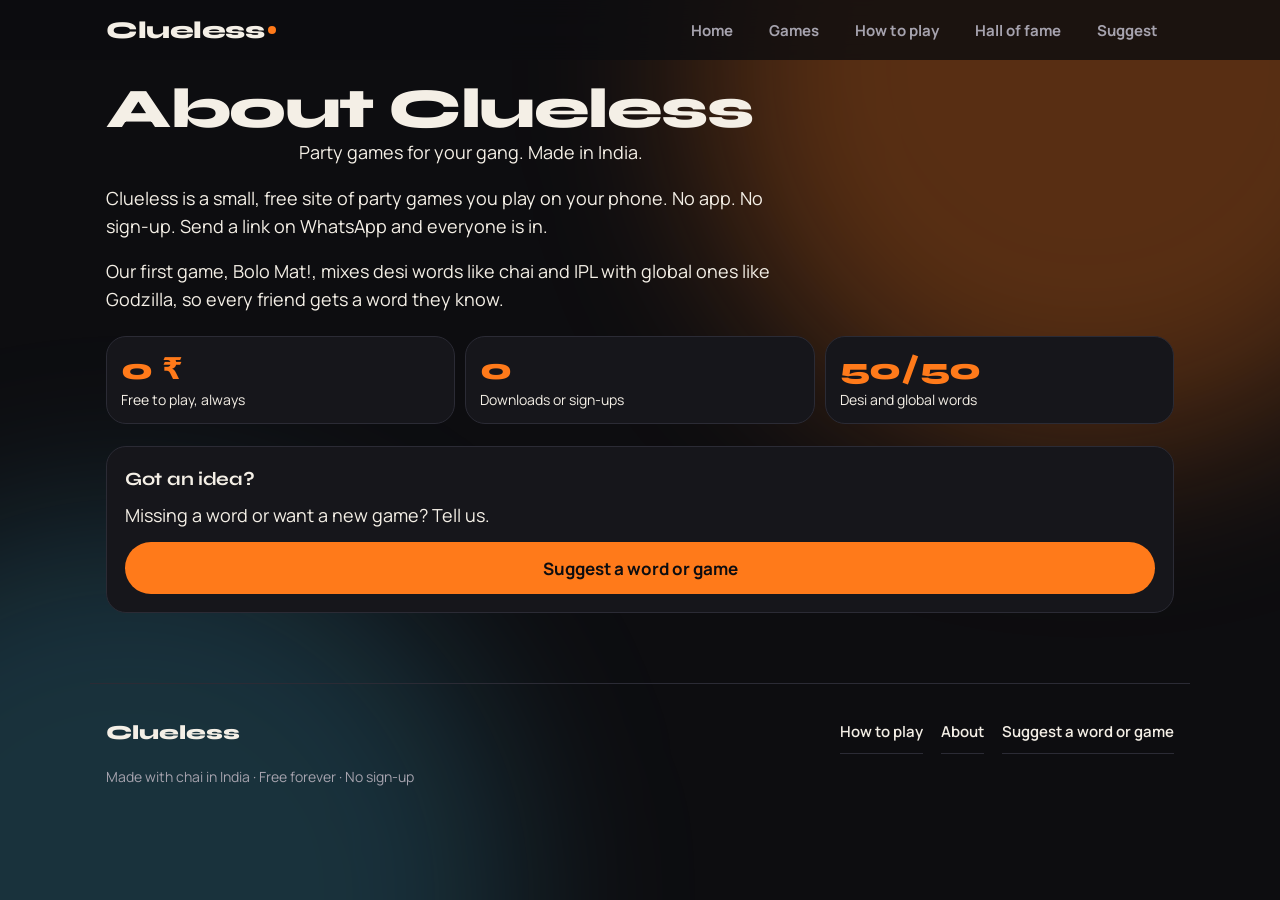
==== about.html @ ff77b75f "Add files via upload" ====
<!DOCTYPE html><html lang="en"><head><meta charset="utf-8"><meta name="viewport" content="width=device-width, initial-scale=1, viewport-fit=cover"><meta name="theme-color" content="#0D0D10"><meta name="apple-mobile-web-app-capable" content="yes"><title>About – Clueless</title><meta name="description" content="About Clueless: free phone-first party games for Gen Z in India."><meta property="og:title" content="About – Clueless"><meta property="og:description" content="About Clueless: free phone-first party games for Gen Z in India."><meta property="og:type" content="website"><meta name="twitter:card" content="summary"><link rel="icon" href="data:image/svg+xml,%3Csvg xmlns=%27http://www.w3.org/2000/svg%27 viewBox=%270 0 64 64%27%3E%3Crect width=%2764%27 height=%2764%27 rx=%2716%27 fill=%27%230D0D10%27/%3E%3Ctext x=%2732%27 y=%2744%27 font-size=%2740%27 font-weight=%27800%27 font-family=%27Arial%27 text-anchor=%27middle%27 fill=%27%23FF7A1A%27%3EC%3C/text%3E%3C/svg%3E"><link rel="stylesheet" href="shared.css"></head><body class="site" data-p="hub"><div id="nav"></div><main class="wrap about"><h1 class="hero">About Clueless</h1><p class="sub">Party games for your gang. Made in India.</p>
<p>Clueless is a small, free site of party games you play on your phone. No app. No sign-up. Send a link on WhatsApp and everyone is in.</p>
<p>Our first game, Bolo Mat!, mixes desi words like chai and IPL with global ones like Godzilla, so every friend gets a word they know.</p>
<div class="facts"><div class="card"><b>0 ₹</b><p>Free to play, always</p></div><div class="card"><b>0</b><p>Downloads or sign-ups</p></div><div class="card"><b>50/50</b><p>Desi and global words</p></div></div>
<div class="card"><h3>Got an idea?</h3><p>Missing a word or want a new game? Tell us.</p><a class="btn pink" href="suggest.html">Suggest a word or game</a></div>
</main><footer id="ft"></footer><script src="shared.js"></script></body></html>
---- shared.css ----
@import url('https://fonts.googleapis.com/css2?family=Syne:wght@600;800&family=Manrope:wght@400;500;700&display=swap');
:root{--bg:#0D0D10;--panel:#16161B;--panel2:#1E1E25;--line:#2B2B35;--ink:#F4EFE6;--mute:#A6A3AE;--acc:#FF7A1A;--acc2:#4CC9F0;--ok:#3DDC97;--bad:#FF4D6D;--sun:#FFD166;--cream:#F4EFE6;--pink:var(--acc);--mint:var(--ok);--sky:var(--acc2);--t0:var(--acc);--t1:var(--acc2);--d:'Syne',system-ui,sans-serif;--g1:#FF7A1A50;--g2:#4CC9F033}
body[data-p=lobby]{--g1:#4CC9F050;--g2:#3DDC9733}body[data-p=ready]{--g1:#4CC9F050;--g2:#FF7A1A30}body[data-p=play]{--g1:#3DDC9750;--g2:#4CC9F030}body.low{--g1:#FF4D6D66;--g2:#FF7A1A40}body[data-p=result]{--g1:#FFD16650;--g2:#FF7A1A30}body[data-p=end]{--g1:#FF7A1A60;--g2:#FFD16640}
*{box-sizing:border-box}
html{scroll-behavior:smooth;-webkit-tap-highlight-color:transparent;max-width:100%;overflow-x:clip}
body{margin:0;max-width:100%;overflow-x:clip;background:var(--bg);color:var(--ink);font:400 16px/1.55 Manrope,system-ui,sans-serif;min-height:100svh;padding:env(safe-area-inset-top,0) env(safe-area-inset-right,0) env(safe-area-inset-bottom,0) env(safe-area-inset-left,0);-webkit-font-smoothing:antialiased}
body::before,body::after{content:"";position:fixed;z-index:0;width:60vmax;height:60vmax;border-radius:50%;filter:blur(90px);pointer-events:none;transition:background-color .8s;animation:drift 22s ease-in-out infinite alternate}
body::before{background:var(--g1);top:-25vmax;right:-15vmax}body::after{background:var(--g2);bottom:-30vmax;left:-20vmax;animation-delay:-11s}
img,svg,video,iframe,canvas{max-width:100%;height:auto}
.wrap,.hero2,.band,.marq,footer,#nav{position:relative;z-index:1}
@keyframes drift{to{transform:translate(8vmax,6vmax) scale(1.15)}}
@keyframes rise{from{opacity:0;transform:translateY(18px)}}
@keyframes pop{from{transform:scale(.7);opacity:0}}
@keyframes pulse{50%{transform:scale(1.05)}}
@keyframes bob{50%{translate:0 -12px}}
@keyframes mq{to{transform:translateX(-100%)}}
@keyframes rw{0%{opacity:0;transform:translateY(70%)}3%,22%{opacity:1;transform:none}25%,100%{opacity:0;transform:translateY(-70%)}}
@keyframes fall{to{transform:translateY(112vh) rotate(520deg)}}
.wrap{max-width:560px;margin:0 auto;padding:8px 16px 40px}.site .wrap{max-width:1100px}
a{color:inherit}a:focus-visible,button:focus-visible,summary:focus-visible{outline:2px solid var(--acc);outline-offset:3px}
.top{display:flex;justify-content:space-between;align-items:center;padding:10px 0;gap:10px}
.logo{font:800 24px var(--d);letter-spacing:-.5px;color:var(--ink);text-decoration:none;display:inline-flex;align-items:center;min-height:44px}.logo::after{content:"";width:8px;height:8px;border-radius:50%;background:var(--acc);margin-left:4px;animation:pulse 2.4s infinite}
.pill{font:700 14px Manrope,system-ui,sans-serif;letter-spacing:.14em;border:1px solid var(--line);background:var(--panel);border-radius:99px;padding:9px 14px}
.hero{font:800 clamp(34px,7vw,56px)/1.05 var(--d);letter-spacing:-1.5px;margin:16px 0 10px}.sub{font-size:18px;color:var(--mute);margin:0 0 20px;max-width:60ch}
.card{background:var(--panel);border:1px solid var(--line);border-radius:20px;padding:18px;margin-bottom:14px;overflow-wrap:anywhere}
.card h2,h3{font-family:var(--d);margin:0 0 8px;letter-spacing:-.3px}.center{text-align:center}.hint{font-size:14px;color:var(--mute)}
label{display:block;font-weight:700;font-size:15px;margin:12px 0 6px}
input,select,textarea{width:100%;min-width:0;min-height:50px;padding:12px 14px;border:1px solid var(--line);border-radius:14px;background:var(--panel2);color:var(--ink);font:500 16px Manrope,system-ui,sans-serif;transition:border-color .2s,box-shadow .2s}
textarea{min-height:110px;resize:vertical}input:focus,select:focus,textarea:focus{outline:none;border-color:var(--acc);box-shadow:0 0 0 4px #FF7A1A33}
.btn{display:flex;align-items:center;justify-content:center;width:100%;min-height:52px;margin-top:12px;padding:0 22px;font:700 17px Manrope,system-ui,sans-serif;color:var(--ink);background:var(--panel2);border:1px solid var(--line);border-radius:99px;cursor:pointer;text-decoration:none;transition:transform .15s,box-shadow .25s,background .2s}
.btn:hover{transform:translateY(-2px)}.btn:active{transform:scale(.97)}.btn:disabled{opacity:.4;pointer-events:none}
.btn.pink{background:var(--acc);color:#0D0D10;border-color:transparent}.btn.pink:hover{box-shadow:0 12px 30px -10px var(--acc)}
.btn.mint{background:var(--ok);color:#0D0D10;border-color:transparent}.btn.hot{animation:pulse 2.4s ease-in-out infinite}
.btn.ghost{width:auto;display:inline-flex;min-height:44px;margin:6px 4px 0;background:transparent;font-size:15px}
.row{display:flex;gap:8px}.row input{flex:1}.row .btn{margin:0;width:auto}
.seg{display:flex;gap:6px}.seg button{flex:1;min-height:46px;font:700 15px Manrope,system-ui,sans-serif;border:1px solid var(--line);border-radius:14px;background:var(--panel2);color:var(--ink);cursor:pointer}.seg button.on{background:var(--ink);color:#0D0D10}
.err{background:#FF4D6D22;border:1px solid var(--bad);color:#FFB3C0;font-weight:700;border-radius:14px;padding:10px 14px;margin-bottom:12px}
.btns{display:flex;gap:12px;flex-wrap:wrap}.btns .btn{flex:1;min-width:min(200px,100%);margin:0;width:auto}
.games{display:grid;grid-template-columns:1fr 1fr;gap:14px}.site .games{grid-template-columns:repeat(auto-fit,minmax(min(260px,100%),1fr))}
.game{position:relative;overflow:hidden;display:flex;flex-direction:column;gap:8px;min-height:190px;padding:20px;text-align:left;color:var(--ink);text-decoration:none;background:var(--panel);border:1px solid var(--line);border-radius:22px;transition:transform .25s,border-color .25s}
.game::before{content:"";position:absolute;inset:0;background:radial-gradient(220px circle at var(--mx,50%) var(--my,-20%),#ffffff18,transparent 70%);opacity:0;transition:opacity .3s;pointer-events:none}.game:hover::before{opacity:1}.game:hover{transform:translateY(-4px);border-color:#ffffff40}
.game b{font:800 26px var(--d);letter-spacing:-.5px}.game span{color:inherit;opacity:.8}.em{font:700 14px Manrope,system-ui,sans-serif;letter-spacing:.14em;opacity:.7}
.game:first-child{background:var(--acc);color:#0D0D10;border-color:transparent}.game.soon{opacity:.55;border-style:dashed}
.tag{font-style:normal;font-size:14px;font-weight:700;border:1px solid #ffffff30;border-radius:99px;padding:3px 12px;align-self:flex-start;margin-top:auto}.game:first-child .tag{border-color:#0D0D1055}
.score{display:grid;grid-template-columns:1fr 1fr;gap:10px;margin-bottom:14px}.tm{background:var(--panel);border:1px solid var(--line);border-top:3px solid var(--c);border-radius:16px;padding:10px 14px}.tm div:first-child{display:flex;justify-content:space-between;align-items:baseline;gap:6px}.tm b{font:700 15px Manrope,system-ui,sans-serif}.tm span{font:800 28px var(--d);color:var(--c)}
.bar{height:6px;background:#ffffff14;border-radius:9px;overflow:hidden;margin-top:4px}.bar i{display:block;height:100%;background:var(--c);transition:width .6s}
.cols{display:grid;grid-template-columns:1fr 1fr;gap:12px}.cols .card{border-top:3px solid var(--c);margin:0}
.chip{display:inline-flex;align-items:center;gap:6px;background:var(--panel2);border:1px solid var(--line);border-radius:99px;padding:5px 12px 5px 6px;margin:4px 4px 0 0;font-weight:700;font-size:15px}
.dot{display:inline-grid;place-items:center;width:1.6em;height:1.6em;border-radius:50%;color:#0D0D10;font:800 .8em var(--d);font-style:normal;vertical-align:middle}
.code{font:800 clamp(40px,14vw,64px)/1 var(--d);letter-spacing:.12em;color:var(--acc);padding-left:.12em}
.head{display:flex;justify-content:space-between;align-items:center;gap:10px;margin-bottom:12px}.who{display:flex;align-items:center;gap:10px;font-weight:700;min-width:0}.av{font-size:34px;line-height:1}
.clock{position:relative;width:84px;height:84px;flex:none}.clock svg{width:100%;height:100%}.clock circle{fill:none;stroke-width:7;stroke:#ffffff1a}.clock #rg{stroke:var(--acc);transform:rotate(-90deg);transform-origin:center;transition:stroke-dashoffset .25s linear;stroke-linecap:round}
.clock b{position:absolute;inset:0;display:grid;place-items:center;font:800 30px var(--d)}body.low .clock{animation:pulse .5s infinite}body.low .clock #rg{stroke:var(--bad)}
.words{list-style:none;padding:0;margin:0;display:grid;gap:10px}
.words li{background:var(--panel2);border:1px solid var(--line);border-radius:16px;padding:16px;font:800 26px var(--d);text-align:center;animation:pop .4s both;animation-delay:var(--d);transition:.3s;overflow-wrap:anywhere}
.words li.done{background:#3DDC9722;border-color:var(--ok);text-decoration:line-through;opacity:.6}
.g{display:flex;justify-content:space-between;align-items:center;gap:10px;padding:9px 0;border-bottom:1px solid var(--line);animation:pop .25s both}.ok{font-weight:800;color:var(--ok)}.no{color:var(--mute)}
.big{font:800 32px/1.05 var(--d);margin:0;letter-spacing:-.5px}.badge{display:inline-block;font:800 14px Manrope,system-ui,sans-serif;letter-spacing:.2em;text-transform:uppercase;color:#0D0D10;background:var(--acc);border-radius:99px;padding:6px 16px;margin-bottom:12px}
details{border-top:1px solid var(--line);margin-top:12px}summary{min-height:44px;display:flex;align-items:center;cursor:pointer;font-weight:700}details p{margin:6px 0;color:var(--mute)}
.cf{position:fixed;top:-30px;width:10px;height:16px;border-radius:2px;animation:fall 3.4s linear forwards;pointer-events:none;z-index:50}
#app.go>*{animation:rise .45s cubic-bezier(.2,.8,.2,1) both}#app.go>:nth-child(2){animation-delay:.06s}#app.go>:nth-child(3){animation-delay:.12s}#app.go>:nth-child(4){animation-delay:.18s}#app.go>:nth-child(n+5){animation-delay:.24s}
/* site chrome */
#nav{position:sticky;top:0;z-index:40;background:#0D0D10cc;-webkit-backdrop-filter:blur(14px);backdrop-filter:blur(14px)}
.nav{position:relative;display:flex;justify-content:space-between;align-items:center;gap:12px;max-width:1100px;margin:0 auto;padding:8px 16px}
.nav nav{display:flex;gap:4px}.nav nav a{display:flex;align-items:center;min-height:44px;padding:0 16px;font:700 15px Manrope,system-ui,sans-serif;color:var(--mute);text-decoration:none;border-radius:99px;transition:.2s}.nav nav a:hover{color:var(--ink)}.nav nav a.on{color:var(--ink);background:var(--panel2)}
.mbtn{display:none;width:46px;height:46px;border:1px solid var(--line);border-radius:14px;background:var(--panel);flex-direction:column;align-items:center;justify-content:center;gap:6px;padding:0;cursor:pointer}.mbtn span{width:20px;height:2px;background:var(--ink);border-radius:2px;transition:transform .25s}
.nav.open .mbtn span:first-child{transform:translateY(4px) rotate(45deg)}.nav.open .mbtn span:last-child{transform:translateY(-4px) rotate(-45deg)}
footer{max-width:1100px;margin:30px auto 0;padding:26px 16px 50px;color:var(--mute);font-size:15px;border-top:1px solid var(--line)}footer a{color:var(--ink);font-weight:600;display:inline-flex;align-items:center;min-height:44px;text-decoration:none;border-bottom:1px solid var(--line)}footer a:hover{border-color:var(--acc)}
.grid3{display:grid;grid-template-columns:repeat(auto-fit,minmax(min(240px,100%),1fr));gap:14px}.grid3 .card{margin:0}.sec{font:800 clamp(26px,5vw,38px) var(--d);letter-spacing:-1px;margin:34px 0 14px}
table{width:100%;border-collapse:collapse}td{padding:10px 6px;border-bottom:1px solid var(--line)}td:last-child{text-align:right;font-weight:800;color:var(--acc)}ol,ul.t{padding-left:20px;color:var(--mute)}li{margin:6px 0}
.clues{list-style:none;padding:0;margin:12px 0;display:grid;gap:8px}.clues li{background:var(--panel2);border:1px solid var(--line);border-radius:14px;padding:12px 14px;font-weight:700;margin:0;animation:pop .3s both}.clues li.lock{opacity:.4;border-style:dashed}
.hero2{max-width:1100px;margin:0 auto;padding:30px 16px;display:grid;grid-template-columns:1.1fr .9fr;gap:28px;align-items:center;min-height:calc(100svh - 120px)}
.eye{display:inline-flex;align-items:center;gap:8px;font:700 14px Manrope,system-ui,sans-serif;border:1px solid var(--line);border-radius:99px;padding:7px 14px;margin-bottom:18px;background:var(--panel)}.eye::before{content:"";width:8px;height:8px;border-radius:50%;background:var(--ok);animation:pulse 1.6s infinite}
.h1b{font:800 clamp(40px,9.5vw,92px)/.98 var(--d);letter-spacing:-2px;margin:0 0 16px}
.rot{display:block;position:relative;height:1.05em;color:var(--acc)}.rot i{position:absolute;left:0;top:0;font-style:normal;white-space:nowrap;opacity:0;animation:rw 12s infinite}.rot i:nth-child(2){animation-delay:3s}.rot i:nth-child(3){animation-delay:6s}.rot i:nth-child(4){animation-delay:9s}
.hero2 .sub{max-width:520px}
.stack{position:relative;height:340px;width:100%;max-width:360px;margin:0 auto}
.wc{position:absolute;width:78%;background:var(--panel);border:1px solid var(--line);border-radius:22px;padding:20px;box-shadow:0 30px 60px -30px #000;animation:bob 6s ease-in-out infinite}
.wc span{font:700 13px Manrope,system-ui,sans-serif;letter-spacing:.16em;color:var(--acc)}.wc.g span{color:var(--acc2)}.wc b{display:block;font:800 34px var(--d);margin-top:6px}
.wc:nth-child(1){top:0;left:0;transform:rotate(-6deg)}.wc:nth-child(2){top:100px;right:0;transform:rotate(5deg);animation-delay:-2s}.wc:nth-child(3){top:200px;left:10%;transform:rotate(-2deg);animation-delay:-4s}
.marq{overflow:hidden;border-block:1px solid var(--line);padding:16px 0;margin:6px 0 20px;font:800 clamp(24px,5vw,40px) var(--d);white-space:nowrap;color:transparent;-webkit-text-stroke:1px #F4EFE666}.marq div{display:inline-block;padding-left:100%;animation:mq 34s linear infinite}
.band{background:var(--panel);border-block:1px solid var(--line);padding:56px 16px;margin-top:40px}.band.nb{background:none;border:0;padding:0}.in{max-width:1100px;margin:0 auto}.band .sec{margin-top:0}
.n{display:grid;place-items:center;width:48px;height:48px;border-radius:50%;border:1px solid var(--acc);color:var(--acc);font:800 22px var(--d);margin-bottom:10px}
.split{display:flex;height:56px;border-radius:99px;overflow:hidden;font:800 18px var(--d);color:#0D0D10}.split b{display:grid;place-items:center;width:0;overflow:hidden;white-space:nowrap;transition:width 1.4s cubic-bezier(.2,.8,.2,1) .2s}.split b:first-child{background:var(--acc)}.split b:last-child{background:var(--acc2)}.split.in b{width:50%}
.cta{text-align:center}.cta .h1b{font-size:clamp(36px,9vw,72px)}.cta .btns{justify-content:center;max-width:560px;margin:0 auto}
.js .rv{opacity:0;transform:translateY(28px)}.js .rv.in{opacity:1;transform:none;transition:opacity .7s cubic-bezier(.2,.8,.2,1),transform .7s cubic-bezier(.2,.8,.2,1)}
@media (max-width:860px){.hero2{grid-template-columns:1fr;min-height:0;padding-top:18px}.stack{height:300px}}
@media (max-width:760px){
 .mbtn{display:flex}
 .nav nav{position:absolute;top:100%;left:12px;right:12px;flex-direction:column;gap:0;background:var(--panel);border:1px solid var(--line);border-radius:18px;padding:8px;opacity:0;visibility:hidden;transform:translateY(-8px);transition:.25s}
 .nav.open nav{opacity:1;visibility:visible;transform:none}.nav nav a{min-height:48px;font-size:17px}
 .hero{font-size:36px}.band{padding:44px 16px}.cols{gap:10px}.chip{font-size:14px}
}
@media (prefers-reduced-motion:reduce){*,*::before,*::after{animation:none!important;transition:none!important}.rot i:first-child{opacity:1!important}.split b{width:50%!important}.js .rv{opacity:1;transform:none}}

/* v4 layout polish */
.seg button small{display:block;font:500 13px Manrope,system-ui,sans-serif;color:var(--mute);margin-top:2px}.seg button.on small{color:#0D0D10b0}.seg.modes button{padding:10px 4px;line-height:1.25}
.dock{position:sticky;bottom:0;z-index:5;padding:18px 0 calc(10px + env(safe-area-inset-bottom,0px));background:linear-gradient(transparent,var(--bg) 38%)}
#app>.btn.pink{position:sticky;bottom:calc(12px + env(safe-area-inset-bottom,0px));z-index:5;box-shadow:0 12px 30px -10px #000}
.site .wrap{padding-top:20px}.band{margin-top:56px}
@media (max-width:760px){
 .wrap{padding:4px 16px 28px}.site .wrap{padding-top:14px}
 .hero2{padding:14px 16px 8px;gap:20px}.eye{margin-bottom:14px}.h1b{letter-spacing:-1.5px}
 .stack{height:230px;max-width:300px}.wc{padding:14px 16px;border-radius:18px}.wc b{font-size:26px}.wc:nth-child(2){top:72px}.wc:nth-child(3){top:150px}
 .marq{margin:18px 0 4px;padding:12px 0}.band{padding:40px 16px;margin-top:36px}
 .game{min-height:0;padding:18px}.game b{font-size:24px}.sec{margin:28px 0 12px}.card{padding:16px;border-radius:18px}
 .clock{width:68px;height:68px}.clock b{font-size:26px}.words li{padding:18px 14px;font-size:28px}
 .score{gap:8px}.tm{padding:8px 12px}.tm span{font-size:24px}.cols{grid-template-columns:1fr}.btns .btn{min-width:100%}
}

/* v5 polish */
button,input,select,textarea{font-family:inherit}
.ft{display:flex;flex-wrap:wrap;gap:6px 18px;align-items:center}.ft .brand{font:800 20px var(--d);color:var(--ink);margin-right:auto}.ft .copy{flex-basis:100%;font-size:14px;margin-top:6px}
.eye{display:inline-flex;align-items:center;gap:8px}
.card p{margin:0 0 8px;color:var(--mute)}.card ol{padding-left:20px;margin:6px 0 0}.card ol li{margin-bottom:6px}
.about p{font-size:18px;max-width:62ch;color:var(--ink)}.about .facts{display:grid;grid-template-columns:repeat(3,1fr);gap:10px;margin:22px 0}.about .facts .card{margin:0;width:100%;padding:14px}.about .facts .card p{font-size:14px;line-height:1.3;margin:4px 0 0}.about .facts .card b{display:block;font:800 clamp(22px,6vw,30px) var(--d);color:var(--acc)}
.btn,.game,.card{-webkit-tap-highlight-color:transparent}
.btn.pink:focus-visible{outline-color:var(--ink)}
@media (min-width:761px){.hero2{padding-top:36px}}
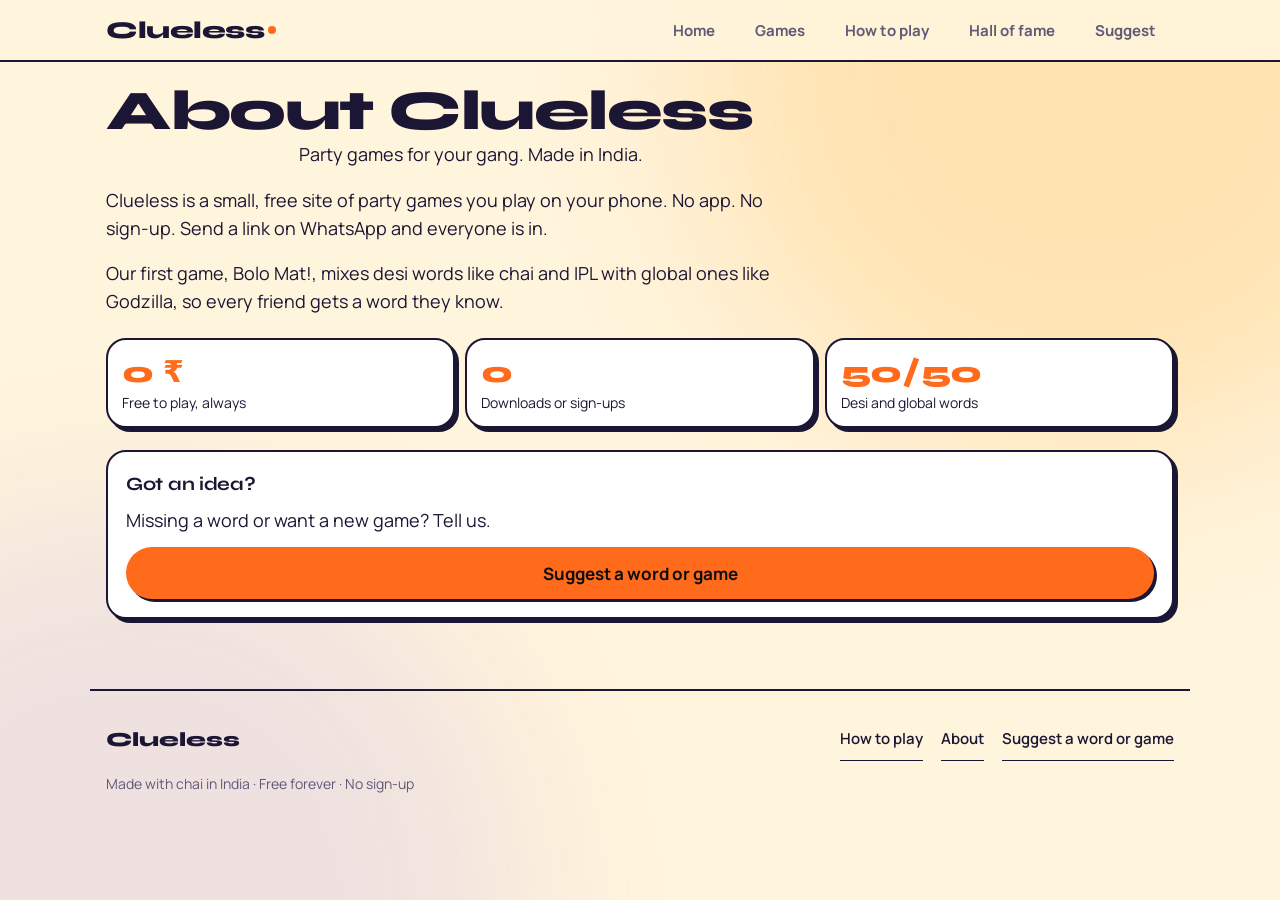
==== commit 77485cfc: "Add files via upload" ====
--- a/about.html
+++ b/about.html
@@ -1,4 +1,4 @@
-<!DOCTYPE html><html lang="en"><head><meta charset="utf-8"><meta name="viewport" content="width=device-width, initial-scale=1, viewport-fit=cover"><meta name="theme-color" content="#0D0D10"><meta name="apple-mobile-web-app-capable" content="yes"><title>About – Clueless</title><meta name="description" content="About Clueless: free phone-first party games for Gen Z in India."><meta property="og:title" content="About – Clueless"><meta property="og:description" content="About Clueless: free phone-first party games for Gen Z in India."><meta property="og:type" content="website"><meta name="twitter:card" content="summary"><link rel="icon" href="data:image/svg+xml,%3Csvg xmlns=%27http://www.w3.org/2000/svg%27 viewBox=%270 0 64 64%27%3E%3Crect width=%2764%27 height=%2764%27 rx=%2716%27 fill=%27%230D0D10%27/%3E%3Ctext x=%2732%27 y=%2744%27 font-size=%2740%27 font-weight=%27800%27 font-family=%27Arial%27 text-anchor=%27middle%27 fill=%27%23FF7A1A%27%3EC%3C/text%3E%3C/svg%3E"><link rel="stylesheet" href="shared.css"></head><body class="site" data-p="hub"><div id="nav"></div><main class="wrap about"><h1 class="hero">About Clueless</h1><p class="sub">Party games for your gang. Made in India.</p>
+<!DOCTYPE html><html lang="en"><head><meta charset="utf-8"><meta name="viewport" content="width=device-width, initial-scale=1, viewport-fit=cover"><meta name="theme-color" content="#FFF4DC"><meta name="apple-mobile-web-app-capable" content="yes"><title>About – Clueless</title><meta name="description" content="About Clueless: free phone-first party games for Gen Z in India."><meta property="og:title" content="About – Clueless"><meta property="og:description" content="About Clueless: free phone-first party games for Gen Z in India."><meta property="og:type" content="website"><meta name="twitter:card" content="summary"><link rel="icon" href="data:image/svg+xml,%3Csvg xmlns=%27http://www.w3.org/2000/svg%27 viewBox=%270 0 64 64%27%3E%3Crect width=%2764%27 height=%2764%27 rx=%2716%27 fill=%27%230D0D10%27/%3E%3Ctext x=%2732%27 y=%2744%27 font-size=%2740%27 font-weight=%27800%27 font-family=%27Arial%27 text-anchor=%27middle%27 fill=%27%23FF7A1A%27%3EC%3C/text%3E%3C/svg%3E"><link rel="stylesheet" href="shared.css"></head><body class="site" data-p="hub"><div id="nav"></div><main class="wrap about"><h1 class="hero">About Clueless</h1><p class="sub">Party games for your gang. Made in India.</p>
 <p>Clueless is a small, free site of party games you play on your phone. No app. No sign-up. Send a link on WhatsApp and everyone is in.</p>
 <p>Our first game, Bolo Mat!, mixes desi words like chai and IPL with global ones like Godzilla, so every friend gets a word they know.</p>
 <div class="facts"><div class="card"><b>0 ₹</b><p>Free to play, always</p></div><div class="card"><b>0</b><p>Downloads or sign-ups</p></div><div class="card"><b>50/50</b><p>Desi and global words</p></div></div>
--- a/shared.css
+++ b/shared.css
@@ -117,3 +117,55 @@
 .btn,.game,.card{-webkit-tap-highlight-color:transparent}
 .btn.pink:focus-visible{outline-color:var(--ink)}
 @media (min-width:761px){.hero2{padding-top:36px}}
+#app>.btn.pink:disabled{opacity:1;background:#4a3322;color:#a99a8c}
+
+/* v6 bright theme: cream + ink outlines + hard shadows */
+:root{--bg:#FFF4DC;--panel:#fff;--panel2:#FFF9EC;--line:#1B163626;--stroke:#1B1633;--ink:#1B1633;--mute:#5F5A78;--acc:#FF6B1A;--acc2:#12A4D9;--ok:#12B76A;--bad:#E5365B;--sun:#FFC83D;--pink2:#FF5FA2;--violet:#7B5CFF;--g1:#FFB02E66;--g2:#7B5CFF33}
+body[data-p=lobby]{--g1:#12A4D955;--g2:#12B76A33}body[data-p=ready]{--g1:#7B5CFF44;--g2:#FFB02E44}body[data-p=play]{--g1:#12B76A44;--g2:#12A4D944}body.low{--g1:#E5365B55;--g2:#FF6B1A44}body[data-p=result]{--g1:#FFC83D77;--g2:#FF5FA244}body[data-p=end]{--g1:#FF6B1A55;--g2:#FFC83D77}
+body::before,body::after{opacity:.6}
+.card,.game,.tm,.chip,.pill,.eye,.mbtn,.seg button,input,select,textarea,.btn,.words li,.clues li,.phone .scr,.joinbox,.split,.tag{border:2px solid var(--stroke)}
+.card,.game,.tm,.joinbox{box-shadow:4px 4px 0 var(--stroke)}
+.btn{box-shadow:3px 3px 0 var(--stroke);transition:transform .12s,box-shadow .12s}.btn:hover{transform:translate(-1px,-1px);box-shadow:5px 5px 0 var(--stroke)}.btn:active{transform:translate(2px,2px);box-shadow:1px 1px 0 var(--stroke)}
+.btn.ghost,.row .btn.ghost{box-shadow:none}.btn.pink:hover{box-shadow:5px 5px 0 var(--stroke)}.btn.hot{animation:none}
+.btn.mint{color:var(--ink)}
+input:focus,select:focus,textarea:focus{box-shadow:4px 4px 0 var(--acc)}
+.seg button.on{background:var(--ink);color:#fff}.seg button.on small{color:#ffffffb0}
+.err{background:#FFE0E7;color:#8A1230;border:2px solid var(--bad)}
+.game::before{display:none}.game{background:var(--gc,#fff);transition:transform .15s,box-shadow .15s}.game:first-child{background:var(--gc,#fff);color:var(--ink)}
+.game:hover{border-color:var(--stroke);transform:translate(-2px,-2px);box-shadow:7px 7px 0 var(--stroke)}
+.game.soon{opacity:.8;border-style:dashed;box-shadow:none}.game.soon:hover{transform:none;box-shadow:none}
+.game span{opacity:.85}.game .art{font-style:normal;font-size:44px;line-height:1;display:block;margin-bottom:2px}
+.tag,.game:first-child .tag{background:#fff;color:var(--ink);border-color:var(--stroke)}
+.bar{background:#1B163615}.clock circle{stroke:#1B16331a}.words li.done{background:#12B76A22}
+#nav{background:#FFF4DCe6;border-bottom:2px solid var(--stroke)}
+.nav nav a:hover{color:var(--ink)}.nav nav a.on{background:var(--sun);border:2px solid var(--stroke);color:var(--ink)}
+.nav nav a{border:2px solid transparent}
+.logo::after{background:var(--acc)}
+.marq{background:var(--sun);color:var(--ink);-webkit-text-stroke:0;border-block:2px solid var(--stroke)}
+.band{background:#fff;border-block:2px solid var(--stroke)}.band.nb{border:0;background:none}
+.band.cta{background:var(--acc)}.band.cta .btn.pink{background:var(--ink);color:#fff}
+.band.cta .btn{background:#fff}
+.n{background:var(--sun);color:var(--ink);border:2px solid var(--stroke)}
+.split{box-shadow:4px 4px 0 var(--stroke)}
+footer{border-top:2px solid var(--stroke)}footer a{border-bottom-color:var(--stroke)}
+.eye{background:#fff;box-shadow:3px 3px 0 var(--stroke)}
+.rot{color:var(--acc)}
+.sub{color:var(--mute)}
+.joinbox{margin:18px 0 8px;background:#fff;border-radius:20px;padding:12px 14px 14px}
+.joinbox label{margin:0 0 6px;font-size:14px}.joinbox .row{gap:10px}
+.joinbox input{text-transform:uppercase;letter-spacing:.3em;text-align:center;font:800 22px var(--d)}
+.joinbox .btn{min-height:50px;margin:0}
+.trust{list-style:none;display:flex;gap:8px;flex-wrap:wrap;padding:0;margin:16px 0 0}.trust li{margin:0;border:2px solid var(--stroke);border-radius:99px;padding:4px 12px;background:#fff;font-weight:700;font-size:14px;color:var(--ink)}
+.phones{position:relative;height:430px;width:100%;max-width:440px;margin:0 auto}
+.phone{position:absolute;width:58%;border:2px solid var(--stroke);border-radius:30px;padding:12px;background:var(--pc);box-shadow:6px 6px 0 var(--stroke);animation:bob 6s ease-in-out infinite}
+.phone .scr{background:#fff;border-radius:20px;padding:14px;min-height:150px;box-shadow:none}
+.phone small{display:block;font:700 11px Manrope,system-ui,sans-serif;letter-spacing:.14em;color:var(--mute);margin-bottom:8px}
+.phone b{display:block;font:800 24px/1.1 var(--d);color:var(--ink)}.phone b+b{margin-top:4px}.phone b.s{font-size:18px;opacity:.55}
+.phone em{display:inline-block;font-style:normal;font-weight:800;font-size:13px;background:var(--ok);color:#fff;border-radius:99px;padding:2px 10px;margin-top:8px}
+.phone .row2{display:flex;justify-content:space-between;align-items:baseline;gap:6px;border-bottom:2px dashed #1B163633;padding:6px 0}.phone .row2 span{font:800 26px var(--d);color:var(--acc)}.phone .row2 b{font-size:16px}
+.phone:nth-child(1){--pc:var(--sun);top:0;left:0;transform:rotate(-5deg)}
+.phone:nth-child(2){--pc:var(--acc2);top:80px;right:0;transform:rotate(4deg);animation-delay:-2s}
+.phone:nth-child(3){--pc:var(--pink2);top:250px;left:6%;transform:rotate(-2deg);animation-delay:-4s}
+@media (max-width:760px){.phones{height:380px;max-width:340px}.phone{width:60%;padding:10px}.phone b{font-size:20px}.phone:nth-child(2){top:70px}.phone:nth-child(3){top:215px}.joinbox input{font-size:20px}}
+.hero2 .sub{margin-left:0;margin-right:0}
+@media (min-width:761px){.phone .scr{min-height:200px}.phones{height:480px}.phone:nth-child(3){top:290px}}
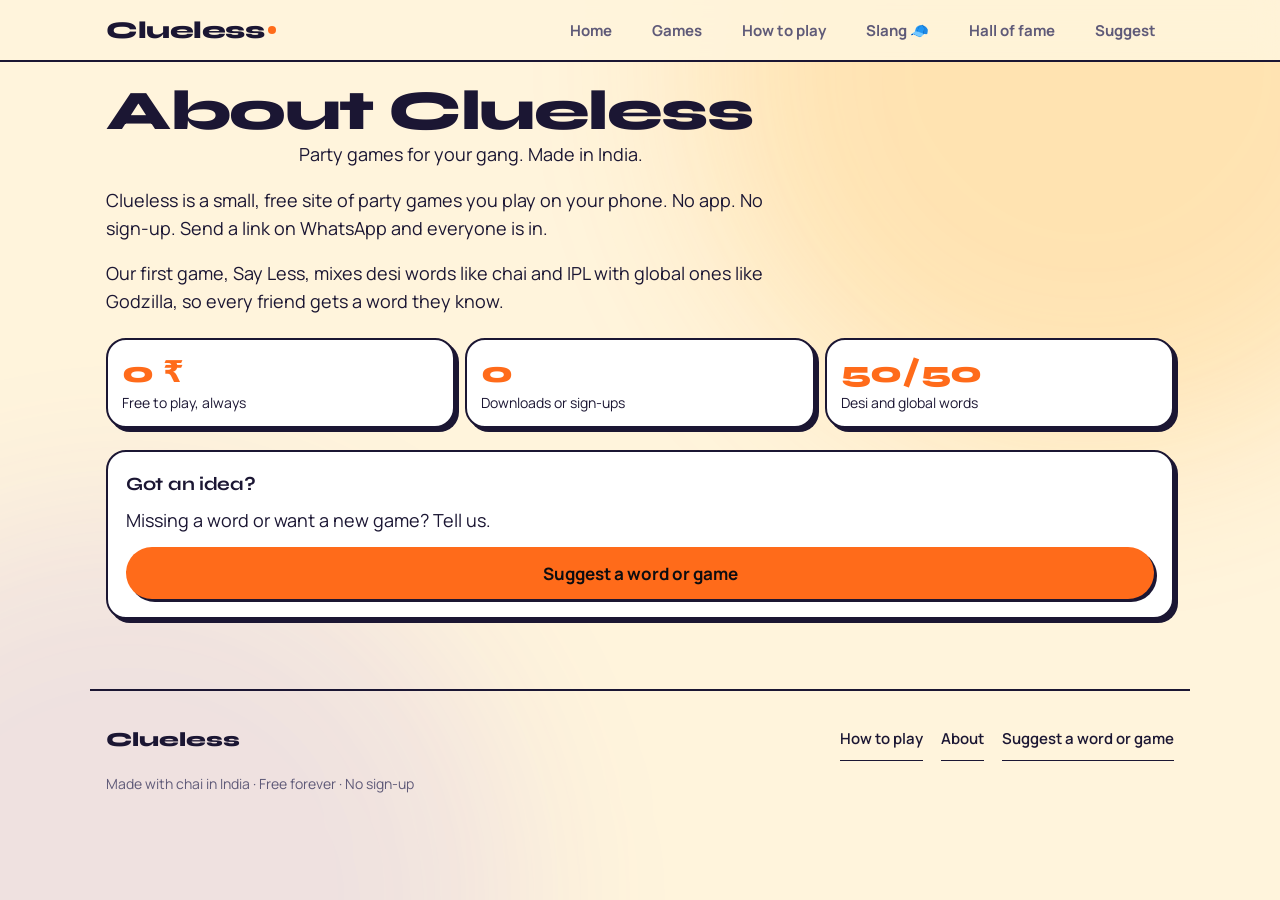
==== commit c3911388: "Rename to Say Less" ====
--- a/about.html
+++ b/about.html
@@ -1,6 +1,6 @@
 <!DOCTYPE html><html lang="en"><head><meta charset="utf-8"><meta name="viewport" content="width=device-width, initial-scale=1, viewport-fit=cover"><meta name="theme-color" content="#FFF4DC"><meta name="apple-mobile-web-app-capable" content="yes"><title>About – Clueless</title><meta name="description" content="About Clueless: free phone-first party games for Gen Z in India."><meta property="og:title" content="About – Clueless"><meta property="og:description" content="About Clueless: free phone-first party games for Gen Z in India."><meta property="og:type" content="website"><meta name="twitter:card" content="summary"><link rel="icon" href="data:image/svg+xml,%3Csvg xmlns=%27http://www.w3.org/2000/svg%27 viewBox=%270 0 64 64%27%3E%3Crect width=%2764%27 height=%2764%27 rx=%2716%27 fill=%27%230D0D10%27/%3E%3Ctext x=%2732%27 y=%2744%27 font-size=%2740%27 font-weight=%27800%27 font-family=%27Arial%27 text-anchor=%27middle%27 fill=%27%23FF7A1A%27%3EC%3C/text%3E%3C/svg%3E"><link rel="stylesheet" href="shared.css"></head><body class="site" data-p="hub"><div id="nav"></div><main class="wrap about"><h1 class="hero">About Clueless</h1><p class="sub">Party games for your gang. Made in India.</p>
 <p>Clueless is a small, free site of party games you play on your phone. No app. No sign-up. Send a link on WhatsApp and everyone is in.</p>
-<p>Our first game, Bolo Mat!, mixes desi words like chai and IPL with global ones like Godzilla, so every friend gets a word they know.</p>
+<p>Our first game, Say Less, mixes desi words like chai and IPL with global ones like Godzilla, so every friend gets a word they know.</p>
 <div class="facts"><div class="card"><b>0 ₹</b><p>Free to play, always</p></div><div class="card"><b>0</b><p>Downloads or sign-ups</p></div><div class="card"><b>50/50</b><p>Desi and global words</p></div></div>
 <div class="card"><h3>Got an idea?</h3><p>Missing a word or want a new game? Tell us.</p><a class="btn pink" href="suggest.html">Suggest a word or game</a></div>
-</main><footer id="ft"></footer><script src="shared.js"></script></body></html>+</main><footer id="ft"></footer><script src="shared.js"></script></body></html>
--- a/shared.css
+++ b/shared.css
@@ -169,3 +169,144 @@
 @media (max-width:760px){.phones{height:380px;max-width:340px}.phone{width:60%;padding:10px}.phone b{font-size:20px}.phone:nth-child(2){top:70px}.phone:nth-child(3){top:215px}.joinbox input{font-size:20px}}
 .hero2 .sub{margin-left:0;margin-right:0}
 @media (min-width:761px){.phone .scr{min-height:200px}.phones{height:480px}.phone:nth-child(3){top:290px}}
+
+@media (max-width:760px){.h1b{font-size:34px;letter-spacing:-1px}.hero{font-size:32px}.phone b{font-size:16px}.phone b.s{font-size:14px}.phone .row2 span{font-size:22px}.phone .row2 b{font-size:14px}.phone small{font-size:10px;letter-spacing:.1em}.phone em{font-size:12px}.joinbox input{font-size:18px}}
+
+/* v7 motion polish */
+@keyframes pgin{from{opacity:0;transform:translateY(10px)}to{opacity:1;transform:none}}
+body.site main{animation:pgin .5s cubic-bezier(.2,.8,.2,1) both}
+body.leave main{opacity:0;transform:translateY(-8px);transition:opacity .2s,transform .2s}
+.btn{transition:transform .15s cubic-bezier(.3,1.6,.5,1),box-shadow .15s,filter .2s}
+.btn:hover{filter:brightness(1.05)}
+.btn:active{transform:translate(3px,3px) scale(.98)!important;box-shadow:0 0 0 var(--ink)!important}
+.game{transition:transform .25s cubic-bezier(.2,.8,.2,1),box-shadow .25s;will-change:transform}
+.game:not(.soon):hover{box-shadow:10px 10px 0 var(--ink)}
+.game .art{display:inline-block;transition:transform .4s cubic-bezier(.3,1.8,.5,1)}
+.game:hover .art{transform:scale(1.25) rotate(-10deg)}
+.nav .logo::after{display:inline-block;animation:pulse 2.4s ease-in-out infinite}
+::selection{background:var(--sun);color:var(--ink)}
+@media (prefers-reduced-motion:reduce){body.site main{animation:none}.game,.btn{transition:none}}
+/* v8 premium pass */
+.rot i{animation:rw5 15s infinite}
+.rot i:nth-child(2){animation-delay:3s}.rot i:nth-child(3){animation-delay:6s}.rot i:nth-child(4){animation-delay:9s}.rot i:nth-child(5){animation-delay:12s}
+@keyframes rw5{0%{opacity:0;transform:translateY(70%) rotate(4deg);filter:blur(6px)}3%,17%{opacity:1;transform:none;filter:none}20%,100%{opacity:0;transform:translateY(-70%) rotate(-4deg);filter:blur(6px)}}
+.kicker{display:inline-block;font:800 12px Manrope,system-ui,sans-serif;letter-spacing:.18em;text-transform:uppercase;background:var(--ink);color:#fff;padding:5px 12px;border-radius:99px;transform:rotate(-2deg)}
+/* double marquee */
+.marqs{position:relative;z-index:1;margin:30px 0 10px;padding:18px 0;overflow:hidden}
+.marqs .marq{display:flex;margin:0;padding:12px 0;white-space:nowrap;font:800 clamp(20px,4vw,32px) var(--d)}
+.marqs .marq div{flex:none;padding:0;animation:mq2 38s linear infinite}
+.marqs .m1{transform:rotate(-2.5deg);position:relative;z-index:2;box-shadow:0 6px 0 var(--stroke)}
+.marqs .m2{background:var(--pink2);color:#fff;transform:rotate(2deg);margin-top:-10px}
+.marqs .m2 div{animation-direction:reverse;animation-duration:44s}
+.marqs:hover .marq div{animation-play-state:paused}
+@keyframes mq2{to{transform:translateX(-100%)}}
+/* phones show 3 games */
+.phone b.q{font-size:17px;line-height:1.2}
+.phone em.red{background:var(--bad)}.phone em.hot{background:linear-gradient(90deg,#FF3D7F,#FF8A3D)}
+/* game cards: sticker + play reveal */
+.game{isolation:isolate}
+.game .art{display:grid;place-items:center;width:64px;height:64px;font-size:34px;background:#fff;border:2px solid var(--stroke);border-radius:20px;box-shadow:3px 3px 0 var(--stroke);transform:rotate(-6deg);transition:transform .5s cubic-bezier(.3,1.8,.4,1),box-shadow .3s;margin-bottom:6px}
+.game:nth-child(even) .art{transform:rotate(5deg)}
+.game:not(.soon):hover .art{transform:rotate(0) translateY(-6px) scale(1.12);box-shadow:5px 8px 0 var(--stroke);animation:wig .6s ease .15s}
+@keyframes wig{25%{rotate:-12deg}50%{rotate:10deg}75%{rotate:-5deg}}
+.game .em{position:absolute;top:18px;right:20px;font:800 44px/1 var(--d);color:transparent;-webkit-text-stroke:2px var(--stroke);opacity:.35;transition:opacity .3s,transform .4s}
+.game:not(.soon):hover .em{opacity:1;color:#fff;transform:translateY(-3px) rotate(4deg)}
+.game:not(.soon)::after{content:"Play →";position:absolute;right:16px;bottom:16px;font:800 14px Manrope,system-ui,sans-serif;background:var(--ink);color:#fff;padding:8px 14px;border-radius:99px;transform:translateY(16px) scale(.8);opacity:0;transition:all .35s cubic-bezier(.3,1.6,.4,1)}
+.game:not(.soon):hover::after,.game:not(.soon):focus-visible::after{transform:none;opacity:1}
+.game .tag{align-self:flex-start}
+@media (hover:none){.game:not(.soon)::after{transform:none;opacity:1;padding:6px 12px;font-size:13px}}
+/* buttons: shine + press */
+.btn{position:relative;overflow:hidden;isolation:isolate}
+.btn::after{content:"";position:absolute;top:0;left:-60%;width:40%;height:100%;background:linear-gradient(100deg,transparent,#ffffff88,transparent);transform:skewX(-20deg);transition:left .6s;z-index:-1;pointer-events:none}
+.btn:hover::after{left:130%}
+.tapfx{position:fixed;pointer-events:none;z-index:999;width:8px;height:8px;border-radius:50%;animation:tapfx .55s ease-out forwards}
+@keyframes tapfx{to{transform:translate(var(--x),var(--y)) scale(0);opacity:0}}
+/* aura game */
+.aura-band{background:linear-gradient(135deg,#1B1633,#3B1E6B)!important;color:#fff}
+.aura-band .sub{color:#d9d2f0}
+.aura-band .kicker{background:var(--sun);color:var(--ink)}
+.aura{position:relative;max-width:420px;margin:20px auto 0;background:#fff;color:var(--ink);border:2px solid var(--stroke);border-radius:28px;box-shadow:6px 6px 0 var(--sun);padding:26px 20px 22px;text-align:center}
+.aura.shake{animation:shk .45s}
+@keyframes shk{20%,60%{transform:translateX(-8px)}40%,80%{transform:translateX(8px)}}
+.dial{position:relative;width:260px;height:130px;margin:0 auto;overflow:hidden}
+.dial::before{content:"";position:absolute;inset:0 0 -130px;border-radius:50%;background:conic-gradient(from 270deg,#E5365B 0 30deg,#FF9E6B 30deg 70deg,#FFC83D 70deg 110deg,#9BE1F5 110deg 150deg,#7B5CFF 150deg 180deg,transparent 180deg);border:3px solid var(--stroke)}
+.dial::after{content:"";position:absolute;left:30px;right:30px;bottom:-100px;height:200px;border-radius:50%;background:#fff;border:3px solid var(--stroke)}
+.zone{position:absolute;inset:0 0 -130px;border-radius:50%;z-index:1;background:conic-gradient(from calc(var(--a,0deg) - 0deg),gold 0 var(--w,30deg),transparent 0);transform:rotate(0);-webkit-mask:radial-gradient(circle,transparent 99px,#000 100px);mask:radial-gradient(circle,transparent 99px,#000 100px);filter:drop-shadow(0 0 6px gold);opacity:.95}
+.needle{position:absolute;left:calc(50% - 3px);bottom:0;width:6px;height:118px;background:var(--ink);border-radius:3px;transform-origin:50% 100%;transform:rotate(-80deg);z-index:3}
+.needle::after{content:"";position:absolute;bottom:-9px;left:-6px;width:18px;height:18px;border-radius:50%;background:var(--ink)}
+.aura-read{margin-top:18px}.aura-read b{display:block;font:800 52px/1 var(--d);transition:transform .2s}
+.aura-read.bump b{animation:bmp .35s cubic-bezier(.3,1.8,.5,1)}
+@keyframes bmp{50%{transform:scale(1.25)}}
+.aura-read span{font-size:13px;font-weight:800;letter-spacing:.14em;text-transform:uppercase;color:var(--mute)}
+.aura-msg{min-height:26px;margin:8px 0 14px;font-weight:700}
+.aura-go{width:100%;font-size:20px;padding:18px}
+.aura-share{margin-top:10px}.aura-share .btn{width:100%}
+.aura-pop{position:absolute;left:50%;top:44%;font:800 22px var(--d);pointer-events:none;animation:apop .9s ease-out forwards;white-space:nowrap}
+@keyframes apop{from{transform:translate(-50%,0) scale(.6);opacity:0}20%{opacity:1;transform:translate(-50%,-10px) scale(1.15)}to{transform:translate(-50%,-70px);opacity:0}}
+/* why cards */
+.vc i{display:grid;place-items:center;width:54px;height:54px;font-size:28px;font-style:normal;border:2px solid var(--stroke);border-radius:16px;background:var(--sun);margin-bottom:10px;box-shadow:3px 3px 0 var(--stroke);transition:transform .4s cubic-bezier(.3,1.8,.4,1)}
+.vc:nth-child(2) i{background:#9BE1F5}.vc:nth-child(3) i{background:#FFB3D1}
+.vc:hover i{transform:rotate(-10deg) scale(1.1)}
+.card.vc{transition:transform .25s,box-shadow .25s}.card.vc:hover{transform:translate(-3px,-3px);box-shadow:8px 8px 0 var(--stroke)}
+/* bolo mat info (join screen only) */
+#bm-info{display:none;max-width:900px;margin:10px auto 40px;padding:0 16px}
+body:has(#jf) #bm-info{display:block}
+#bm-info .grid3 .card{margin:0}
+.n{transition:transform .4s cubic-bezier(.3,1.8,.4,1)}.card:hover .n{transform:rotate(-12deg) scale(1.1)}
+@media (prefers-reduced-motion:reduce){.marqs .marq div,.rot i,.game .art{animation:none!important}.btn::after{display:none}}
+.marqs .marq{margin-left:-24px;margin-right:-24px}
+/* v8.1 fixes: rotating word never overflows; marquee full width */
+.hero2>div:first-child{min-width:0}
+.marqs{width:100%;overflow:hidden;padding:26px 0}
+.marqs .marq{width:calc(100vw + 80px);margin-left:-40px;margin-right:0;padding:14px 0}
+.marqs .marq{max-width:none!important;opacity:1!important}
+.marqs .m1{transform:rotate(-2deg)}.marqs .m2{transform:rotate(-2deg);margin-top:10px}.marqs{padding:40px 0}
+/* v9 svg icons */
+.game .art svg{width:46px;height:46px;overflow:visible}
+.game .art .zip,.game .art .mag,.game .art .wave,.game .art .flame,.game .art .tw,.game .art .pen,.game .art .note,.game .art .scrib{transform-box:fill-box;transform-origin:center;transition:transform .4s cubic-bezier(.3,1.8,.4,1)}
+.game:hover .art .zip{animation:zipit .8s ease both}
+@keyframes zipit{0%{transform:scaleX(1)}40%{transform:scaleX(.3) translateX(-20%)}100%{transform:scaleX(1)}}
+.game:hover .art .mag{animation:magg 1s ease-in-out infinite}
+@keyframes magg{0%,100%{transform:translate(0,0)}25%{transform:translate(-6px,-4px)}75%{transform:translate(-2px,-10px)}}
+.game:hover .art .wave{animation:wv .6s ease-in-out infinite alternate;transform-origin:left center}
+@keyframes wv{to{transform:skewY(-8deg) scaleX(.92)}}
+.game:hover .art .flame{animation:fl2 .35s ease-in-out infinite alternate;transform-origin:center bottom}
+@keyframes fl2{to{transform:scale(1.12,1.2) rotate(4deg)}}
+.game:hover .art .tw{animation:spin2 1.2s linear infinite}
+@keyframes spin2{to{transform:rotate(1turn) scale(1.2)}}
+.game:hover .art .pen{transform:translate(-6px,6px) rotate(-10deg)}
+.game .art .scrib{stroke-dasharray:60;stroke-dashoffset:60}
+.game:hover .art .scrib{transition:stroke-dashoffset .8s;stroke-dashoffset:0}
+.game:hover .art .note{animation:nt .5s ease-in-out infinite alternate}
+@keyframes nt{to{transform:rotate(8deg) translateY(-3px)}}
+.game:not(.soon):hover .art{animation:none}
+/* v9 how-to entry points */
+.gfoot{display:flex;flex-wrap:wrap;gap:8px;align-items:center;margin-top:auto}
+.htp{display:inline-flex;align-items:center;gap:6px;font:800 13px Manrope,system-ui,sans-serif;background:var(--ink);color:#fff;padding:7px 12px;border-radius:99px;border:2px solid var(--stroke);cursor:pointer;position:relative;z-index:2;transition:transform .2s cubic-bezier(.3,1.8,.4,1)}
+.htp:hover{transform:scale(1.07) rotate(-2deg)}
+.htp::before{content:"";width:8px;height:8px;border-radius:50%;background:#FF5FA2;box-shadow:0 0 0 0 #FF5FA2;animation:ping 1.6s infinite}
+@keyframes ping{70%{box-shadow:0 0 0 8px #FF5FA200}100%{box-shadow:0 0 0 0 #FF5FA200}}
+@media (hover:none){.game:not(.soon)::after{display:none}}
+.htp-big{width:auto;display:inline-flex;margin:8px 0 18px;background:var(--ink)!important;color:#fff!important}
+.stories{display:flex;gap:18px;overflow-x:auto;padding:14px 4px 26px;scroll-snap-type:x mandatory;margin-bottom:10px}
+.story{flex:none;scroll-snap-align:start;display:grid;justify-items:center;gap:6px;background:none;border:0;cursor:pointer;font:inherit;color:var(--ink);width:110px}
+.story .ring{width:96px;height:96px;border-radius:50%;padding:4px;background:conic-gradient(#FF6B1A,#FF5FA2,#7B5CFF,#12A4D9,#FFC83D,#FF6B1A);animation:rspin 6s linear infinite;display:grid;place-items:center;transition:transform .3s cubic-bezier(.3,1.8,.4,1)}
+@keyframes rspin{to{filter:hue-rotate(360deg)}}
+.story .ico{width:100%;height:100%;border-radius:50%;background:var(--sc);border:3px solid #fff;display:grid;place-items:center;outline:2px solid var(--stroke)}
+.story .ico svg{width:52px;height:52px}
+.story:hover .ring{transform:scale(1.08) rotate(-4deg)}
+.story b{font:800 16px var(--d)}.story small{font-size:12px;color:var(--mute);font-weight:700}
+.game .gfoot{opacity:1}.game .htp{color:#fff;opacity:1}
+.story .ring{animation:none;position:relative;isolation:isolate;overflow:hidden;background:none}
+.story .ring::before{content:"";position:absolute;inset:-20%;z-index:-1;background:conic-gradient(#FF6B1A,#FF5FA2,#7B5CFF,#12A4D9,#FFC83D,#FF6B1A);animation:rot2 3s linear infinite}
+@keyframes rot2{to{transform:rotate(1turn)}}
+.slang-tease{position:relative;display:grid;gap:8px;padding:24px 22px;padding-right:44%;min-height:190px;border:2px solid var(--stroke);border-radius:26px;background:#FF5FA2;color:#fff;text-decoration:none;box-shadow:6px 6px 0 var(--stroke);overflow:hidden;transition:transform .25s,box-shadow .25s}
+.slang-tease:hover{transform:translate(-3px,-3px);box-shadow:9px 9px 0 var(--stroke)}
+.slang-tease .kicker{justify-self:start;background:#fff;color:var(--ink)}
+.slang-tease b{font:800 clamp(24px,5vw,40px)/1 var(--d);letter-spacing:-1px}
+.slang-tease>span:not(.kicker):not(.st-cards){font-weight:700;opacity:.95}
+.st-cards{position:absolute;right:20px;top:50%;width:40%;height:140px;transform:translateY(-50%)}
+.st-cards i{position:absolute;top:0;width:90px;height:126px;border:2.5px solid var(--stroke);border-radius:14px;box-shadow:4px 4px 0 var(--stroke);display:grid;place-items:end start;padding:10px;font:800 17px var(--d);font-style:normal;color:var(--ink);transform:rotate(var(--r));transition:transform .4s cubic-bezier(.3,1.8,.4,1)}
+.st-cards i:nth-child(1){right:44%}.st-cards i:nth-child(2){right:22%}.st-cards i:nth-child(3){right:0}
+.slang-tease:hover .st-cards i{transform:rotate(calc(var(--r)*1.8)) translateY(-8px)}
+@media (max-width:600px){.slang-tease{padding-right:22px;padding-bottom:160px}.st-cards{top:auto;bottom:16px;transform:none;width:70%;right:10%}}
